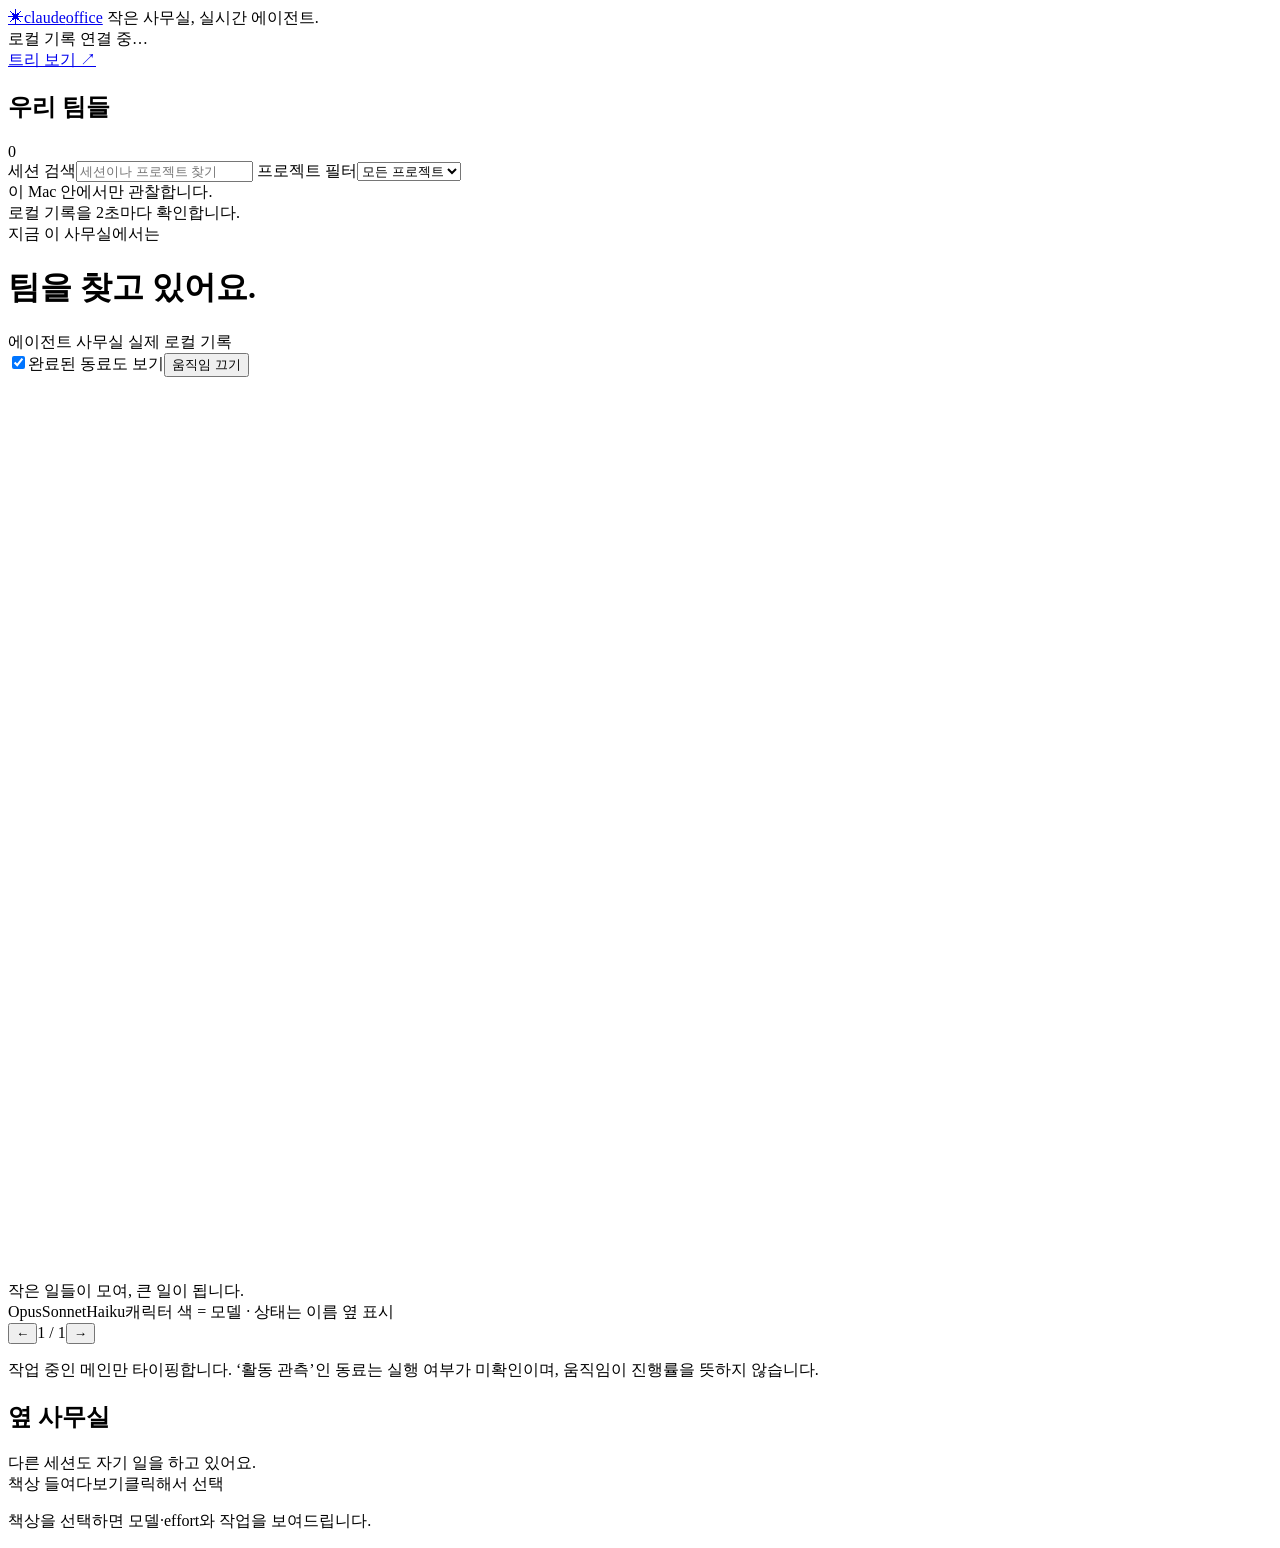
==== visualizer/index.html @ 91a16f68 "feat: share han-project skills and pixel office visualizer" ====
<!doctype html>
<html lang="ko">
<head>
  <meta charset="utf-8"><meta name="viewport" content="width=device-width,initial-scale=1">
  <title>Claude Office · 에이전트 사무실</title><link rel="icon" href="data:,">
  <link rel="stylesheet" href="/office.css"><script defer src="/office.js"></script>
</head>
<body>
  <header>
    <a class="brand" href="/" aria-label="Claude Office 홈"><span class="brand-icon">✳</span><span>claude<span class="brand-office">office</span></span></a>
    <span class="header-note">작은 사무실, 실시간 에이전트.</span>
    <div id="sync" role="status">로컬 기록 연결 중…</div>
    <a class="plain-link" href="/classic">트리 보기 ↗</a>
  </header>
  <div class="workspace">
    <aside class="sidebar">
      <div class="side-heading"><h2>우리 팀들</h2><span id="session-count" class="count">0</span></div>
      <label class="sr-only" for="search">세션 검색</label><input id="search" placeholder="세션이나 프로젝트 찾기">
      <label class="sr-only" for="project">프로젝트 필터</label><select id="project"><option value="">모든 프로젝트</option></select>
      <nav id="sessions" aria-label="주변 세션"></nav>
      <div class="sidebar-foot"><span class="connection-dot"></span> 이 Mac 안에서만 관찰합니다.<br>로컬 기록을 2초마다 확인합니다.</div>
    </aside>
    <main>
      <div id="errors" role="alert"></div>
      <div class="room-heading"><div><div class="room-kicker">지금 이 사무실에서는</div><h1 id="title">팀을 찾고 있어요.</h1><div id="cwd" class="path"></div></div><div class="team-summary" id="summary"></div></div>
      <div class="office-controls"><div class="view-label"><span class="live-dot"></span>에이전트 사무실 <span class="tiny">실제 로컬 기록</span></div><div class="control-group"><label class="check"><input id="completed" type="checkbox" checked>완료된 동료도 보기</label><button id="motion" aria-pressed="false" class="small-button">움직임 끄기</button></div></div>
      <div class="office-shell" id="office-shell">
        <div class="office-world" id="world">
          <canvas id="office" width="1200" height="900" aria-label="픽셀 아트 사무실. 책상 버튼을 선택하면 해당 에이전트의 정보를 볼 수 있습니다."></canvas>
          <div id="stations"></div>
          <div class="wall-sign">작은 일들이 모여, 큰 일이 됩니다.</div>
        </div>
        <div class="office-bottom"><div class="legend"><span><i class="swatch opus"></i>Opus</span><span><i class="swatch sonnet"></i>Sonnet</span><span><i class="swatch haiku"></i>Haiku</span><span class="legend-note">캐릭터 색 = 모델 · 상태는 이름 옆 표시</span></div><div class="pager"><button id="prev" aria-label="이전 책상">←</button><span id="page">1 / 1</span><button id="next" aria-label="다음 책상">→</button></div></div>
      </div>
      <p class="observation-note">작업 중인 메인만 타이핑합니다. ‘활동 관측’인 동료는 실행 여부가 미확인이며, 움직임이 진행률을 뜻하지 않습니다.</p>
      <div class="neighbors-heading"><h2>옆 사무실</h2><span>다른 세션도 자기 일을 하고 있어요.</span></div><div id="neighbors" class="neighbors"></div>
    </main>
    <section class="inspector" aria-label="선택한 에이전트 상세"><div class="inspector-top"><span>책상 들여다보기</span><span class="tiny">클릭해서 선택</span></div><div id="detail"><p class="muted">책상을 선택하면 모델·effort와 작업을 보여드립니다.</p></div></section>
  </div>
</body>
</html>
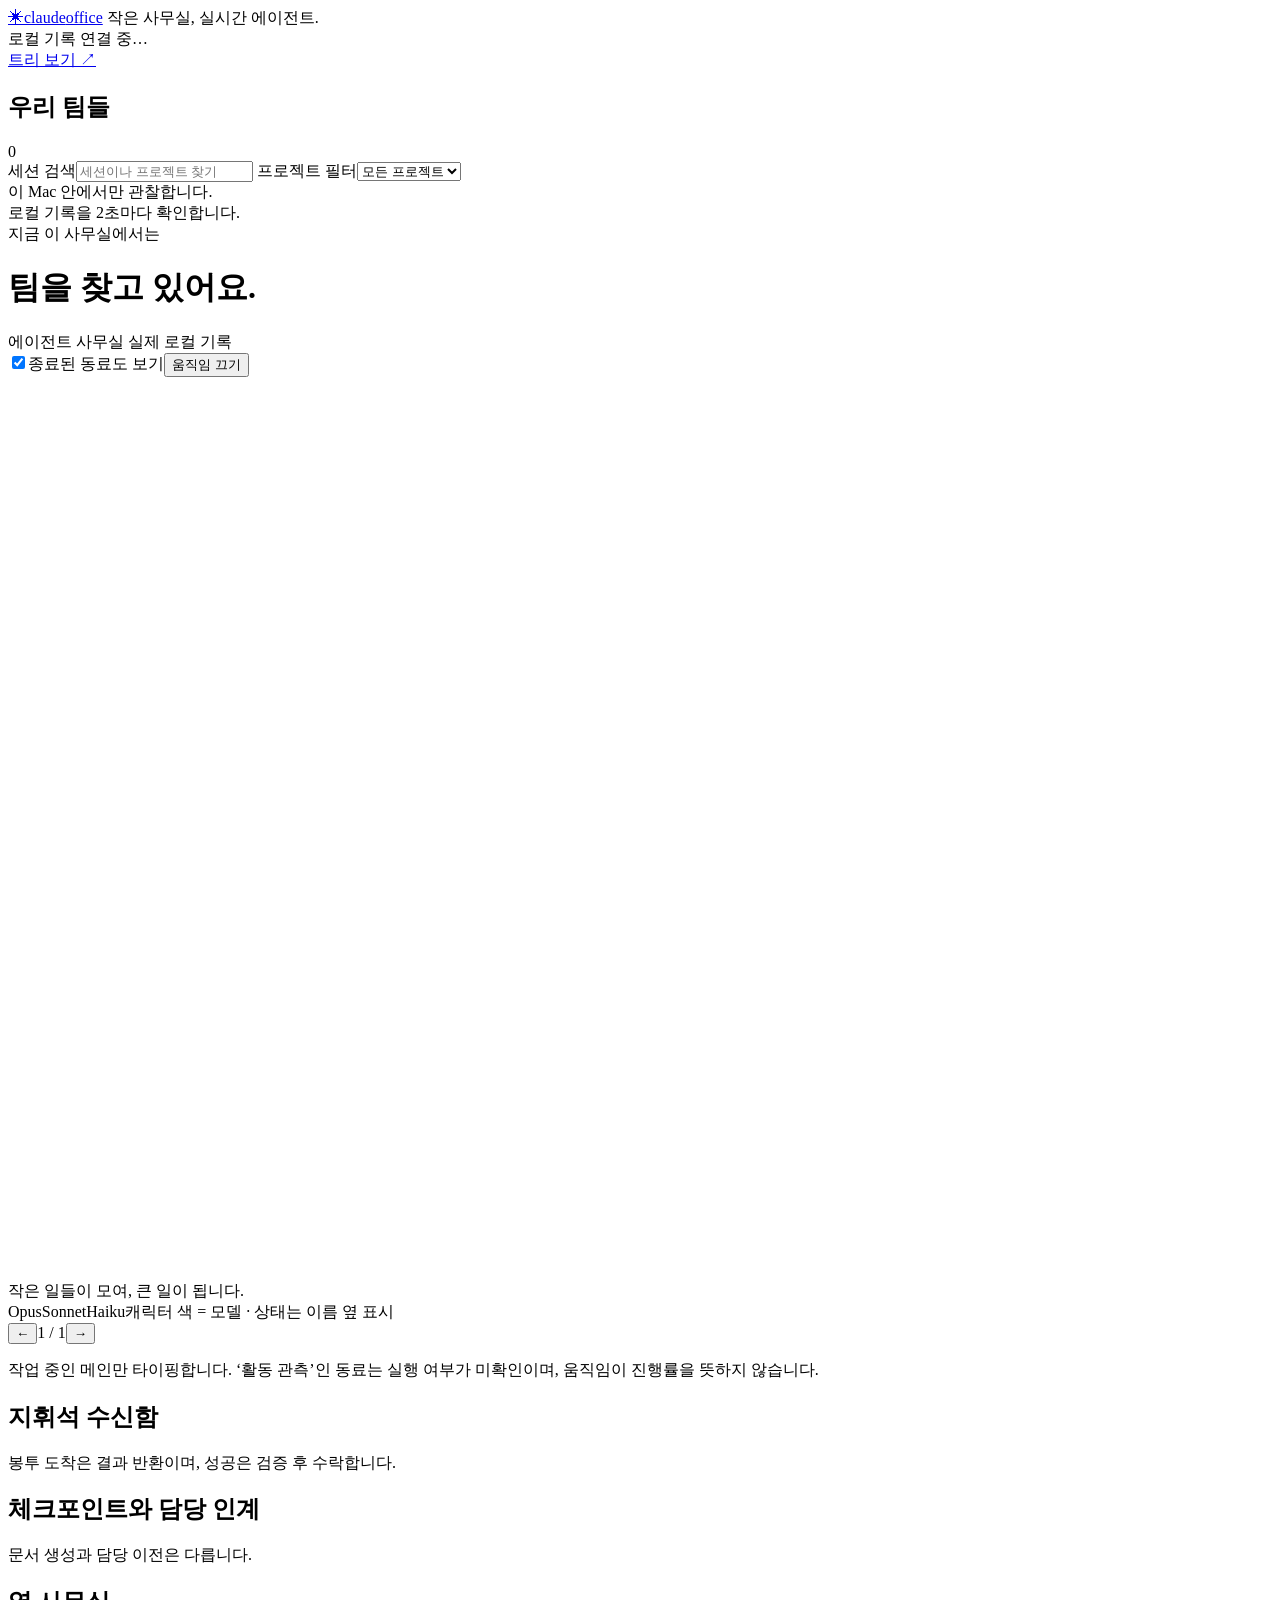
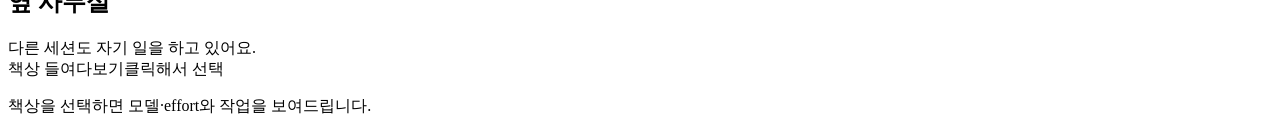
==== commit 718aae0b: "feat: verify role results and coordinator handoffs in pixel office" ====
--- a/visualizer/index.html
+++ b/visualizer/index.html
@@ -23,7 +23,7 @@
     <main>
       <div id="errors" role="alert"></div>
       <div class="room-heading"><div><div class="room-kicker">지금 이 사무실에서는</div><h1 id="title">팀을 찾고 있어요.</h1><div id="cwd" class="path"></div></div><div class="team-summary" id="summary"></div></div>
-      <div class="office-controls"><div class="view-label"><span class="live-dot"></span>에이전트 사무실 <span class="tiny">실제 로컬 기록</span></div><div class="control-group"><label class="check"><input id="completed" type="checkbox" checked>완료된 동료도 보기</label><button id="motion" aria-pressed="false" class="small-button">움직임 끄기</button></div></div>
+      <div class="office-controls"><div class="view-label"><span class="live-dot"></span>에이전트 사무실 <span class="tiny">실제 로컬 기록</span></div><div class="control-group"><label class="check"><input id="completed" type="checkbox" checked>종료된 동료도 보기</label><button id="motion" aria-pressed="false" class="small-button">움직임 끄기</button></div></div>
       <div class="office-shell" id="office-shell">
         <div class="office-world" id="world">
           <canvas id="office" width="1200" height="900" aria-label="픽셀 아트 사무실. 책상 버튼을 선택하면 해당 에이전트의 정보를 볼 수 있습니다."></canvas>
@@ -33,6 +33,10 @@
         <div class="office-bottom"><div class="legend"><span><i class="swatch opus"></i>Opus</span><span><i class="swatch sonnet"></i>Sonnet</span><span><i class="swatch haiku"></i>Haiku</span><span class="legend-note">캐릭터 색 = 모델 · 상태는 이름 옆 표시</span></div><div class="pager"><button id="prev" aria-label="이전 책상">←</button><span id="page">1 / 1</span><button id="next" aria-label="다음 책상">→</button></div></div>
       </div>
       <p class="observation-note">작업 중인 메인만 타이핑합니다. ‘활동 관측’인 동료는 실행 여부가 미확인이며, 움직임이 진행률을 뜻하지 않습니다.</p>
+      <div class="workflow-heading"><h2>지휘석 수신함</h2><span>봉투 도착은 결과 반환이며, 성공은 검증 후 수락합니다.</span></div>
+      <div id="inbox" class="inbox" aria-label="작업 결과 수신함"></div>
+      <div class="workflow-heading"><h2>체크포인트와 담당 인계</h2><span>문서 생성과 담당 이전은 다릅니다.</span></div>
+      <div id="handoffs" class="handoffs" aria-label="담당 인계 기록"></div>
       <div class="neighbors-heading"><h2>옆 사무실</h2><span>다른 세션도 자기 일을 하고 있어요.</span></div><div id="neighbors" class="neighbors"></div>
     </main>
     <section class="inspector" aria-label="선택한 에이전트 상세"><div class="inspector-top"><span>책상 들여다보기</span><span class="tiny">클릭해서 선택</span></div><div id="detail"><p class="muted">책상을 선택하면 모델·effort와 작업을 보여드립니다.</p></div></section>
